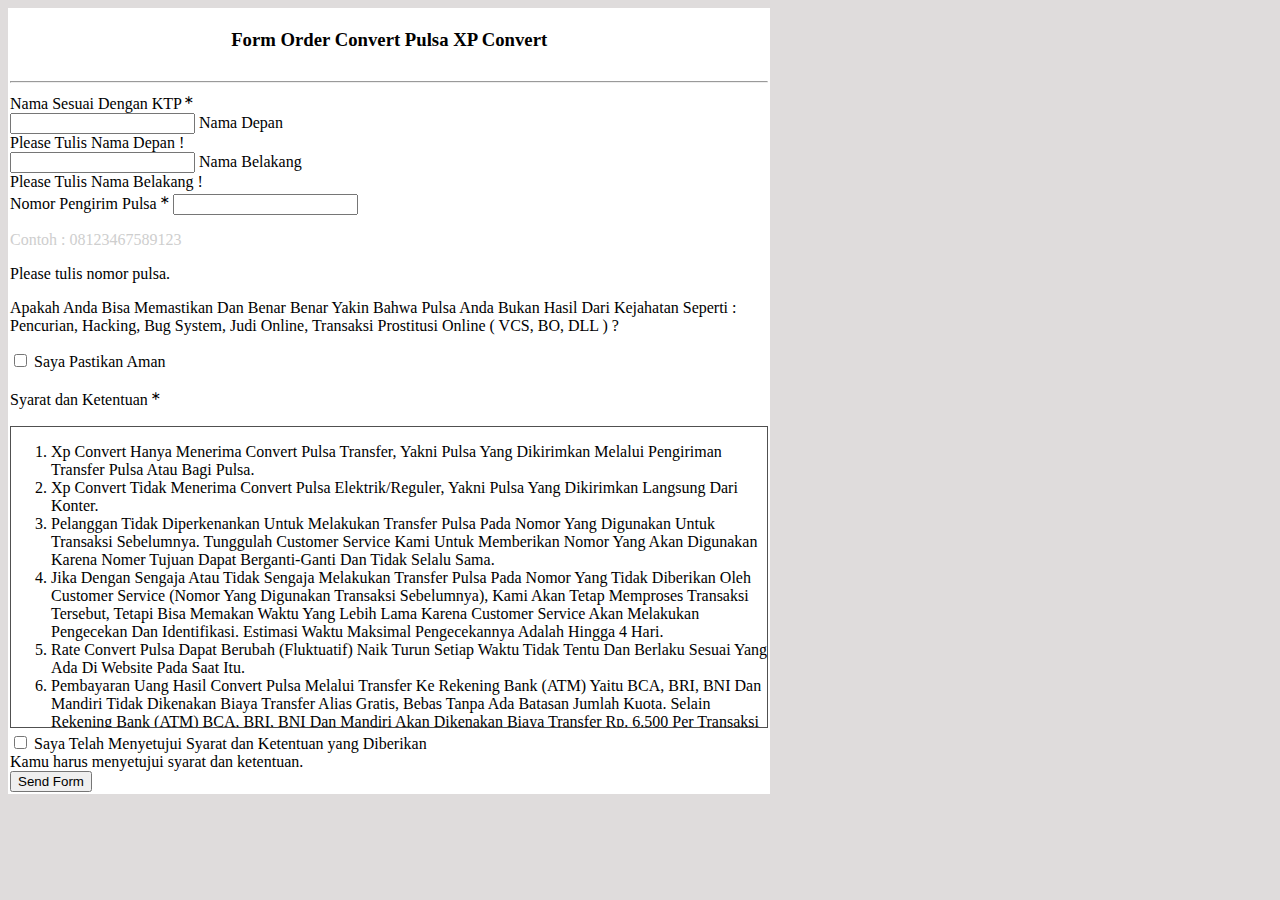
==== form.html @ 6afaac85 "first commit" ====
<!DOCTYPE html>
<html lang="en">
<head>
    <meta charset="UTF-8">
    <meta http-equiv="X-UA-Compatible" content="IE=edge">
    <meta name="viewport" content="width=device-width, initial-scale=1.0">
    <title>Document</title>
    <link href="https://cdn.jsdelivr.net/npm/bootstrap@5.3.0-alpha1/dist/css/bootstrap.min.css" rel="stylesheet" integrity="sha384-GLhlTQ8iRABdZLl6O3oVMWSktQOp6b7In1Zl3/Jr59b6EGGoI1aFkw7cmDA6j6gD" crossorigin="anonymous">
    <link rel="stylesheet" href="https://cdn.jsdelivr.net/npm/bootstrap-icons@1.10.3/font/bootstrap-icons.css">
    <link rel="stylesheet" href="style.css">
</head>
<body style="background-color: #dfdcdc;">
    <div class="container p-3 mt-5 titleform">
      <h3 class="subtitleform">Form Order Convert Pulsa XP Convert</h3>
        <hr>
      <form class="row g-3 needs-validation" novalidate  action="https://wa.me/6289520688829">
          <label>Nama Sesuai Dengan KTP <sup><i class="bi bi-asterisk text-danger" style="font-size: 8px;"></i></sup></label>
          <div class="col-md-4">
            <input type="text" name="firstname" class="form-control" id="validationCustom01" required>
            <label for="validationCustom01" class="form-label">Nama Depan</label>
            <div class="invalid-feedback">
              Please Tulis Nama Depan !
            </div>
          </div>
          <div class="col-md-4">
            <input type="text"  name="lastname" class="form-control" id="validationCustom02" required>
            <label for="validationCustom02" class="form-label">Nama Belakang</label>
            <div class="invalid-feedback">
              Please Tulis Nama Belakang !
            </div>
          </div>

        <div class="col-md-8">
          <label for="validationCustom03" class="form-label">Nomor Pengirim Pulsa <sup><i class="bi bi-asterisk text-danger" style="font-size: 8px;"></i></sup></label>
          <input type="text"  name="phone" class="form-control" id="validationCustom03" required>
          <p style="color: #cecece;">Contoh : 08123467589123</p>
          <div class="invalid-feedback">
            Please tulis nomor pulsa.
          </div>
        </div>
        <div class="col-12">
          <p>Apakah Anda Bisa Memastikan Dan Benar Benar Yakin Bahwa Pulsa Anda Bukan Hasil Dari Kejahatan Seperti : Pencurian, Hacking, Bug System, Judi Online, Transaksi Prostitusi Online ( VCS, BO, DLL ) ?</p>
          <div class="form-check">
            <input class="form-check-input"  name="aman" type="checkbox" value="" id="invalidCheck" required>
            <label class="form-check-label" for="invalidCheck">
              Saya Pastikan Aman
            </label>
          </div>
          <!-- <div class="form-check">
            <input class="form-check-input"  name="tidak"  type="checkbox" value="" id="invalidCheck" required>
            <label class="form-check-label" for="invalidCheck">
              Saya Tidak Bisa Memastikan
            </label>
          </div>
          <p style="color: #cecece;">Harus centang salah satu</p> -->
        </div>
        <div>
          <p>Syarat dan Ketentuan <sup><i class="bi bi-asterisk text-danger" style="font-size: 8px;"></i></sup></p>
          <div class="syarat ">
            <ol>
              <li>Xp Convert Hanya Menerima Convert Pulsa Transfer, Yakni Pulsa Yang Dikirimkan Melalui Pengiriman Transfer Pulsa Atau Bagi Pulsa.</li>
              <li>Xp Convert Tidak Menerima Convert Pulsa Elektrik/Reguler, Yakni Pulsa Yang Dikirimkan Langsung Dari Konter.</li>
              <li>Pelanggan Tidak Diperkenankan Untuk Melakukan Transfer Pulsa Pada Nomor Yang Digunakan Untuk Transaksi Sebelumnya. Tunggulah Customer Service Kami Untuk Memberikan Nomor Yang Akan Digunakan Karena Nomer Tujuan Dapat Berganti-Ganti Dan Tidak Selalu Sama.</li>
              <li>Jika Dengan Sengaja Atau Tidak Sengaja Melakukan Transfer Pulsa Pada Nomor Yang Tidak Diberikan Oleh Customer Service (Nomor Yang Digunakan Transaksi Sebelumnya), Kami Akan Tetap Memproses Transaksi Tersebut, Tetapi Bisa Memakan Waktu Yang Lebih Lama Karena Customer Service Akan Melakukan Pengecekan Dan Identifikasi. Estimasi Waktu Maksimal Pengecekannya Adalah Hingga 4 Hari.</li>
              <li>Rate Convert Pulsa Dapat Berubah (Fluktuatif) Naik Turun Setiap Waktu Tidak Tentu Dan Berlaku Sesuai Yang Ada Di Website Pada Saat Itu.</li>
              <li>Pembayaran Uang Hasil Convert Pulsa Melalui Transfer Ke Rekening Bank (ATM) Yaitu BCA, BRI, BNI Dan Mandiri Tidak Dikenakan Biaya Transfer Alias Gratis, Bebas Tanpa Ada Batasan Jumlah Kuota. Selain Rekening Bank (ATM) BCA, BRI, BNI Dan Mandiri Akan Dikenakan Biaya Transfer Rp. 6.500 Per Transaksi Convert Pulsa.</li>
              <li>Pembayaran Uang Hasil Convert Pulsa Untuk Isi Ulang (Top-Up) Dompet Digital Seperti Gopay, Dana, OVO, Linkaja, Dll, Maupun Untuk Pembayaran Belanja Online Seperti Shopee, Bukalapak, Tokopedia, Lazada, Dll, Dikenakan Potongan Biaya Transfer Sebesar Menyesuaikan Biaya Yang Berlaku.</li>
              <li>Kesalahan Transfer Pulsa Atau Uang Maupun Kesalahan Data Lainnya Yang Dilakukan Pelanggan Karena Tidak Sesuai Instruksi Customer Service Xp Convert Menjadi Sepenuhnya Tanggung Jawab Pelanggan.</li>
              <li>Xp Convert Tidak Bertanggung Jawab Apabila Ada Transaksi Selain Dari Kontak Resmi Yang Ada, Ataupun Transaksi Yang Mengatasnamakan Xp Convert. Semua Kontak Resmi Xp Convert Tercantum Dalam Website Ini Dan Tercantum Dalam Instagram Resmi Xp Convert @XpConvert.</li>
              <li>Semua Transaksi Yang Dilakukan Oleh Pelanggan Harus Dilakukan Langsung Oleh Pelanggan Itu Dan Tidak Melibatkan Pihak Lain (Perantara/Broker), Dan Pelanggan Harus Dan Wajib Bertanggung Jawab Jika Ada Masalah-Masalah Tertentu Yang Merugikan Xp Convert Dan/Atau Pihak Lain Atas Transaksi Yang Dilakukannya Baik Transaksi Secara Langsung Dan/Atau Tidak Langsung.</li>
              <li>Xp Convert HANYA Menerima Convert Pulsa Dari Asal Sumber Pulsa Yang Jelas, Halal, Dan Legal.</li>
              <li>Xp Convert Tidak Melayani Transaksi Convert Pulsa Dengan Tujuan Yang Tidak Baik Ataupun Tujuan Untuk Kejahatan Dan Penipuan, Seperti Untuk Kegiatan Carding, Cracking, Hacking, Defacing, Pencucian Uang (Money Laundry), Judi Online, Ataupun Untuk Kejahatan Internet Lainnya.</li>
              <li>Apabila Dikemudian Hari Diketemukan Pulsa Tersebut ILEGAL Hasil Dari Tindak Kejahatan Seperti Penipuan, Pencurian, Ripper, Carding, Judi Online, Manipulasi Sistem, Hacking Sistem, Cloning SIM Card, Ataupun Tindakan Ilegal Lainnya Akan Diproses Sesuai Dengan Hukum Yang Berlaku.</li>
              <li>Xp Convert Akan Melakukan Tindakan Hukum Dan Membantu Serta Bersikap Kooperatif Kepada Pihak Berwajib Apabila Dikemudian Hari Ada Transaksi Convert Pulsa Illegal/Pulsa Hasil Dari Kejahatan Dan Penipuan. Segala Bentuk Kerugian Yang Ditimbulkan Karena Tindakan Melanggar Hukum Akan Menjadi Tanggung Jawab Dan Tanggungan Pelanggan, Dan Xp Convert Dibebaskan Dari Segala Tuntutan Kerugian & Tanggung Jawab Yang Terjadi Tersebut.</li>
              <li>Xp Convert Berhak Untuk Meminta Identitas Dan Data Lainnya Dari Pelanggan Jika Terindikasi Bahwa Transaksi Convert Pulsa Dari Sumber Yang Tidak Jelas Atau Ilegal Melanggar Hukum. Jika Perlu, Kami Akan Melakukan Investigasi Bersama Pihak Berwajib.</li>
              <li>Apabila Sekiranya Pelanggan Tidak Bisa Memastikan Bahwa Sumber Pulsanya Jelas Darimana Asalnya, Maka Xp Convert Berhak Menolak Untuk Menerima Dan/Atau Membelinya.</li>
              <li>Jika Terjadi Hal Yang Merugikan Baik Dari Segi Material Dan Non Material Karena Transaksi Tidak Sesuai Prosedur, Maka Pelanggan Harus Dan Wajib Mengganti Atau Memperbaiki Kerugian Yang Terjadi Akibat Transaksi Tidak Sesuai Yang Dilakukan Pelanggan.</li>
              <li>Segala Bentuk Kerugian Yang Ditimbulkan Karena Tindakan Kejahatan Akan Menjadi Tanggung Jawab Pelanggan Yang Berkaitan Dan Xp Convert Dibebaskan Dari Segala Tuntutan Kerugian Dan Tanggung Jawab Dari Hal Tersebut.</li>
              <li>Dengan Melakukan Transaksi Di Xp Convert, Pelanggan Dinyatakan Telah Membaca, Memahami, Dan Menyetujui Semua Syarat Dan Ketentuan Yang Berlaku.</li>
              <li>Pihak Pelanggan Menyatakan Bahwa Data Dan Informasi Yang Diisi Dalam Form Ini Adalah Benar.</li>
              <li>Apabila Dikemudian Hari Ditemukan Bahwa Data Yang Diisi Oleh Pihak Pelanggan Tidak Benar Dan/Atau Ada Pemalsuan, Maka Pihak Pelanggan Bersedia Dikenakan Sanksi Sesuai Ketentuan Peraturan Perundang-Undangan Yang Berlaku.</li>
              <li>Xp Convert Berhak Untuk Menambah Maupun Mengurangi Syarat Dan Ketentuan Diatas Sewaktu-Waktu Jika Diperlukan Dan Tanpa Pemberitahuan Terlebih Dahulu.</li>
            </ol>
          </div>
          <div class="form-check">
            <input class="form-check-input"  name="agree" type="checkbox" value="" id="invalidCheck" required>
            <label class="form-check-label" for="invalidCheck">
              Saya Telah Menyetujui Syarat dan Ketentuan yang Diberikan
            </label>
            <div class="invalid-feedback">
              Kamu harus menyetujui syarat dan ketentuan.
            </div>
          </div>
        </div>
        <div class="col-12">
          <button type="submit" class="btn btn-primary">Send Form</button>
        </div>
      </form>
    </div>
   
    <script src="https://cdn.jsdelivr.net/npm/bootstrap@5.3.0-alpha1/dist/js/bootstrap.bundle.min.js" integrity="sha384-w76AqPfDkMBDXo30jS1Sgez6pr3x5MlQ1ZAGC+nuZB+EYdgRZgiwxhTBTkF7CXvN" crossorigin="anonymous"></script>
    <script>
    (() => {
  'use strict'

  // Fetch all the forms we want to apply custom Bootstrap validation styles to
  const forms = document.querySelectorAll('.needs-validation')

  // Loop over them and prevent submission
  Array.from(forms).forEach(form => {
    form.addEventListener('submit', event => {
      if (!form.checkValidity()) {
        event.preventDefault()
        event.stopPropagation()
      }

      form.classList.add('was-validated')
    }, false)
  })
})()
    </script>
</body>
</html>
---- style.css ----
.titleform{
    width: 60%;
    border: 2px solid white;
    background-color: white;
}

.subtitleform{
    text-align: center;
    margin-bottom: 30px;
}

.syarat{
    overflow-y: scroll;
    border: 1px solid rgb(80, 80, 80);
    height: 300px;
    margin-bottom: 5px;
}

@media (max-width: 600px) { 
    .titleform{
        width: 80%;
    }
 }
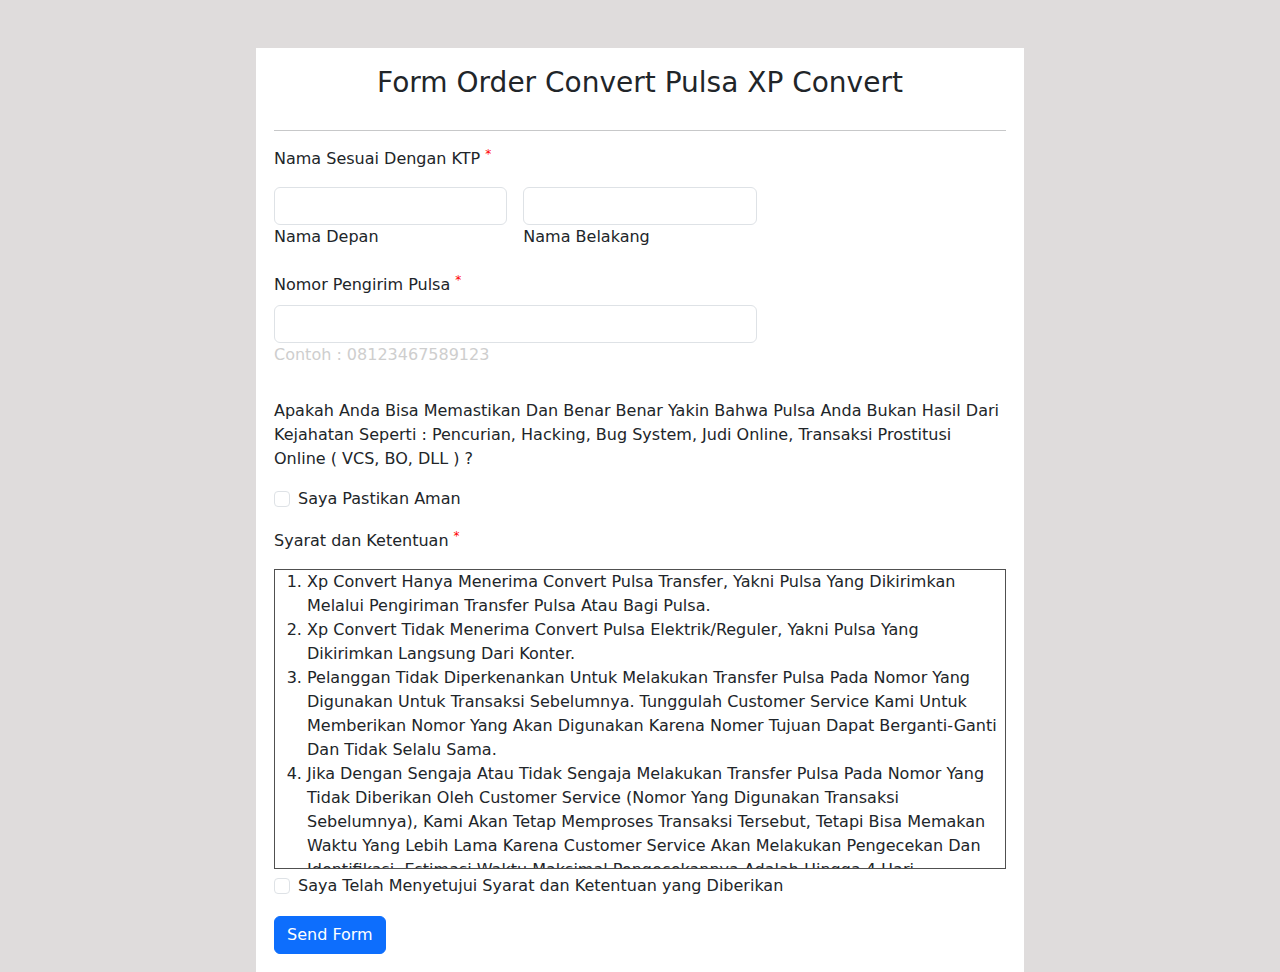
==== commit 0547bc65: "second commit" ====
--- a/form.html
+++ b/form.html
@@ -5,8 +5,7 @@
     <meta http-equiv="X-UA-Compatible" content="IE=edge">
     <meta name="viewport" content="width=device-width, initial-scale=1.0">
     <title>Document</title>
-    <link href="https://cdn.jsdelivr.net/npm/bootstrap@5.3.0-alpha1/dist/css/bootstrap.min.css" rel="stylesheet" integrity="sha384-GLhlTQ8iRABdZLl6O3oVMWSktQOp6b7In1Zl3/Jr59b6EGGoI1aFkw7cmDA6j6gD" crossorigin="anonymous">
-    <link rel="stylesheet" href="https://cdn.jsdelivr.net/npm/bootstrap-icons@1.10.3/font/bootstrap-icons.css">
+    <link href="dist/css/bootstrap.min.css" rel="stylesheet" integrity="sha384-GLhlTQ8iRABdZLl6O3oVMWSktQOp6b7In1Zl3/Jr59b6EGGoI1aFkw7cmDA6j6gD" crossorigin="anonymous">
     <link rel="stylesheet" href="style.css">
 </head>
 <body style="background-color: #dfdcdc;">
@@ -14,7 +13,7 @@
       <h3 class="subtitleform">Form Order Convert Pulsa XP Convert</h3>
         <hr>
       <form class="row g-3 needs-validation" novalidate  action="https://wa.me/6289520688829">
-          <label>Nama Sesuai Dengan KTP <sup><i class="bi bi-asterisk text-danger" style="font-size: 8px;"></i></sup></label>
+          <label>Nama Sesuai Dengan KTP <sup style="color: red;">*</sup></label>
           <div class="col-md-4">
             <input type="text" name="firstname" class="form-control" id="validationCustom01" required>
             <label for="validationCustom01" class="form-label">Nama Depan</label>
@@ -31,7 +30,7 @@
           </div>
 
         <div class="col-md-8">
-          <label for="validationCustom03" class="form-label">Nomor Pengirim Pulsa <sup><i class="bi bi-asterisk text-danger" style="font-size: 8px;"></i></sup></label>
+          <label for="validationCustom03" class="form-label">Nomor Pengirim Pulsa <sup style="color: red;">*</sup></label>
           <input type="text"  name="phone" class="form-control" id="validationCustom03" required>
           <p style="color: #cecece;">Contoh : 08123467589123</p>
           <div class="invalid-feedback">
@@ -55,7 +54,7 @@
           <p style="color: #cecece;">Harus centang salah satu</p> -->
         </div>
         <div>
-          <p>Syarat dan Ketentuan <sup><i class="bi bi-asterisk text-danger" style="font-size: 8px;"></i></sup></p>
+          <p>Syarat dan Ketentuan <sup style="color: red;">*</sup></p>
           <div class="syarat ">
             <ol>
               <li>Xp Convert Hanya Menerima Convert Pulsa Transfer, Yakni Pulsa Yang Dikirimkan Melalui Pengiriman Transfer Pulsa Atau Bagi Pulsa.</li>
@@ -98,7 +97,7 @@
       </form>
     </div>
    
-    <script src="https://cdn.jsdelivr.net/npm/bootstrap@5.3.0-alpha1/dist/js/bootstrap.bundle.min.js" integrity="sha384-w76AqPfDkMBDXo30jS1Sgez6pr3x5MlQ1ZAGC+nuZB+EYdgRZgiwxhTBTkF7CXvN" crossorigin="anonymous"></script>
+    <script src="dist/js/bootstrap.bundle.min.js" integrity="sha384-w76AqPfDkMBDXo30jS1Sgez6pr3x5MlQ1ZAGC+nuZB+EYdgRZgiwxhTBTkF7CXvN" crossorigin="anonymous"></script>
     <script>
     (() => {
   'use strict'
